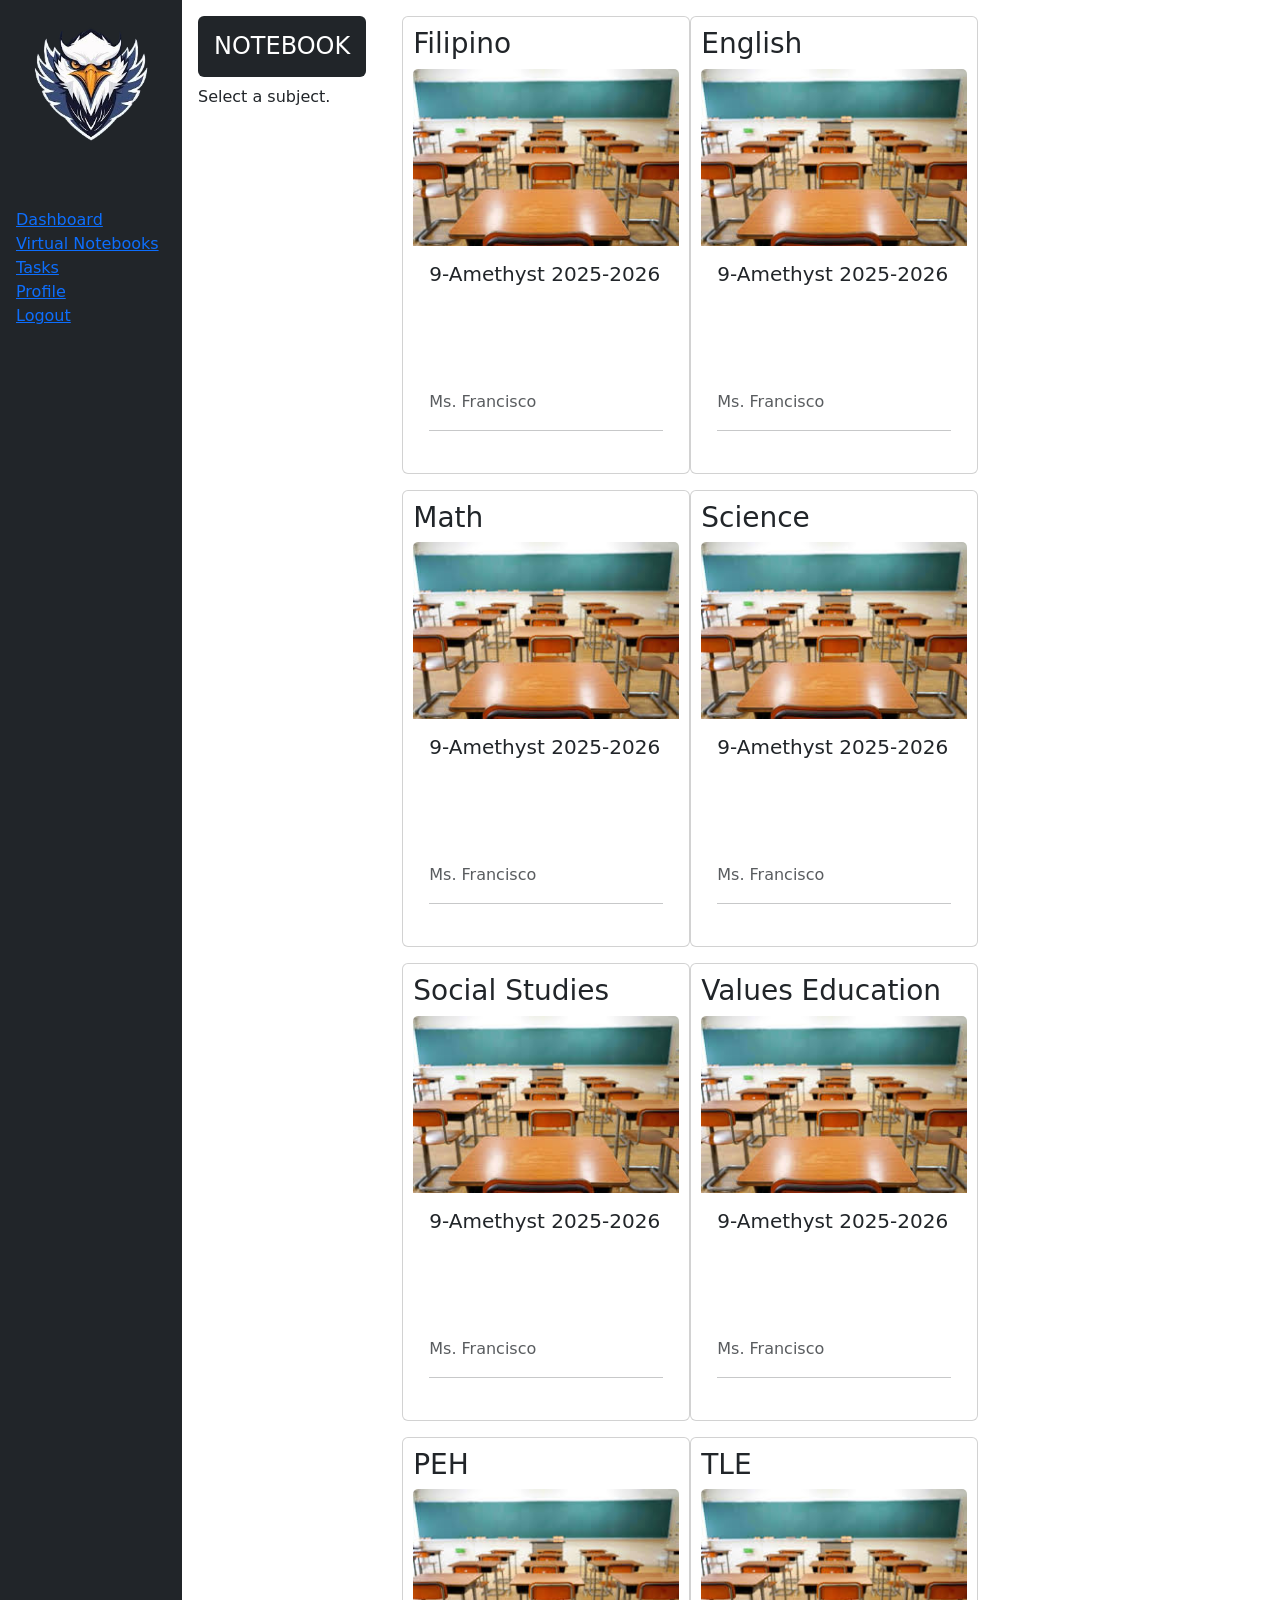
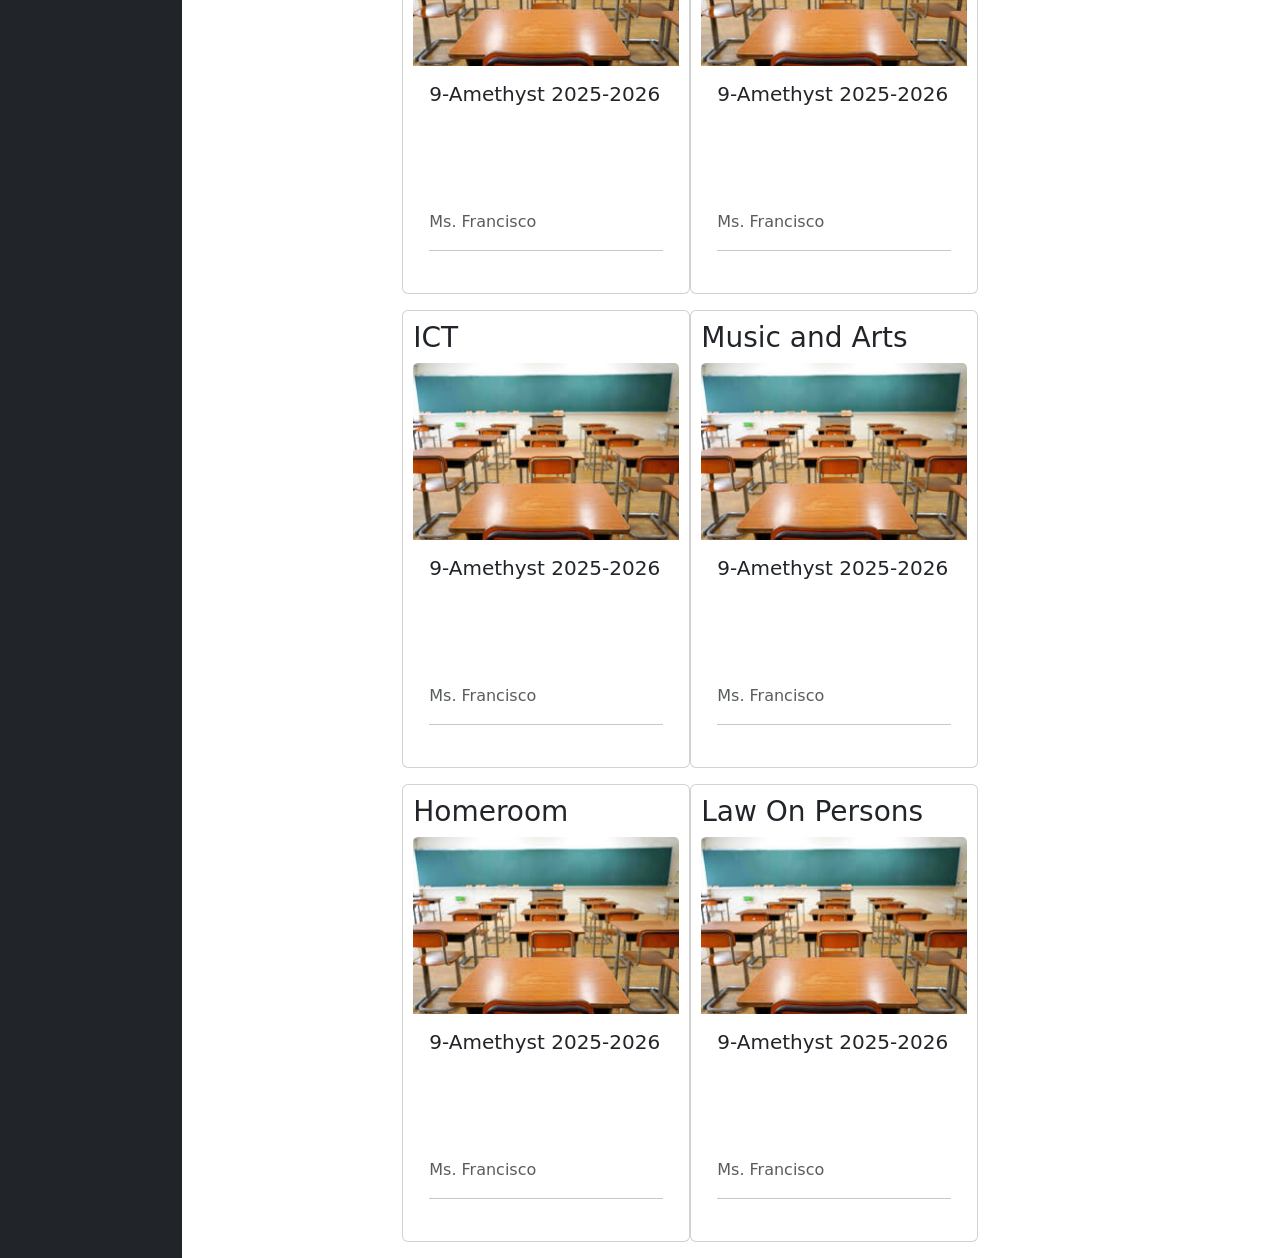
==== index.html @ 0e99bbaf "Update main" ====
<!DOCTYPE html>
<html lang="en">
<head>
    <meta charset="UTF-8">
    <meta name="viewport" content="width=device-width, initial-scale=1.0">
    <title>Q4 Skills Test</title>

    <!-- BOOTSTRAP -->
    <link href="https://cdn.jsdelivr.net/npm/bootstrap@5.3.3/dist/css/bootstrap.min.css" rel="stylesheet">
    <script src="https://cdn.jsdelivr.net/npm/bootstrap@5.3.3/dist/js/bootstrap.bundle.min.js"></script>

</head>
<body>
    <div class="d-flex align-items-stretch">
        
       <div class="d-flex align-items-stretch float" id="navleft">

        <!--NAVIGATION-->
        <div class="nav p-3 bg-dark flex-column">
            <div class="menu1">
            <a href=""><img src="eagle.png" alt="logo" width="150px"></a>
            </div>
            <br>
            <div class="menu">
            <ul class="nav flex-column p-3 text-white"></ul>
                <li><a href="nav-item">Dashboard</a></li>
                <li><a href="notebook.html">Virtual Notebooks</a></li>
                <li><a href="nav-item">Tasks</a></li>
                <li><a href="nav-item">Profile</a></li>
                <li><a href="login.html">Logout</a></li>
            </ul>
        </div>
        </div>

        <!-- COLUMN 2: NOTEBOOK -->
         <div class="vn p-3">
            <h4 class="bg-dark text-white rounded p-3">NOTEBOOK</h4>
            <p>Select a subject.</p>
        </div>

         <!-- COLUMN : INDIVIDUAL VN -->
        <div class="indiv-vn p-3 align-items-stretch float">
            <div class="container-fluid">
                <div class="row g-3">
            <div class="card" style="width: 18rem; padding: 10px;">
                <h3>Filipino</h3>
                <img src="desk.jpg" class="card-img-top" alt="photo">
                <div class="card-body">
                    <h5>9-Amethyst 2025-2026</h5>
                <br>
                <br>
                  <p class="text-muted mt-5">Ms. Francisco</p>
                  <hr>
                </div>
              </div>
            <div class="card" style="width: 18rem; padding: 10px;">
                <h3>English</h3>
                <img src="desk.jpg" class="card-img-top" alt="photo">
                <div class="card-body">
                    <h5>9-Amethyst 2025-2026</h5>
                <br>
                <br>
                  <p class="text-muted mt-5">Ms. Francisco</p>
                  <hr>
                </div>
              </div>
            <div class="card" style="width: 18rem; padding: 10px;">
                <h3>Math</h3>
                <img src="desk.jpg" class="card-img-top" alt="photo">
                <div class="card-body">
                    <h5>9-Amethyst 2025-2026</h5>
                <br>
                <br>
                  <p class="text-muted mt-5">Ms. Francisco</p>
                  <hr>
                </div>
              </div>
              <div class="card" style="width: 18rem; padding: 10px;">
                <h3>Science</h3>
                <img src="desk.jpg" class="card-img-top" alt="photo">
                <div class="card-body">
                    <h5>9-Amethyst 2025-2026</h5>
                <br>
                <br>
                  <p class="text-muted mt-5">Ms. Francisco</p>
                  <hr>
                </div>
            </div>
            <div class="card" style="width: 18rem; padding: 10px;">
                <h3>Social Studies</h3>
                <img src="desk.jpg" class="card-img-top" alt="photo">
                <div class="card-body">
                    <h5>9-Amethyst 2025-2026</h5>
                <br>
                <br>
                  <p class="text-muted mt-5">Ms. Francisco</p>
                  <hr>
                </div>
            </div>
            <div class="card" style="width: 18rem; padding: 10px;">
                <h3>Values Education</h3>
                <img src="desk.jpg" class="card-img-top" alt="photo">
                <div class="card-body">
                    <h5>9-Amethyst 2025-2026</h5>
                <br>
                <br>
                  <p class="text-muted mt-5">Ms. Francisco</p>
                  <hr>
                </div>
            </div>
            <div class="card" style="width: 18rem; padding: 10px;">
                <h3>PEH</h3>
                <img src="desk.jpg" class="card-img-top" alt="photo">
                <div class="card-body">
                    <h5>9-Amethyst 2025-2026</h5>
                <br>
                <br>
                  <p class="text-muted mt-5">Ms. Francisco</p>
                  <hr>
                </div>
            </div>
            <div class="card" style="width: 18rem; padding: 10px;">
                <h3>TLE</h3>
                <img src="desk.jpg" class="card-img-top" alt="photo">
                <div class="card-body">
                    <h5>9-Amethyst 2025-2026</h5>
                <br>
                <br>
                  <p class="text-muted mt-5">Ms. Francisco</p>
                  <hr>
                </div>
            </div>
            <div class="card" style="width: 18rem; padding: 10px;">
                <h3>ICT</h3>
                <img src="desk.jpg" class="card-img-top" alt="photo">
                <div class="card-body">
                    <h5>9-Amethyst 2025-2026</h5>
                <br>
                <br>
                  <p class="text-muted mt-5">Ms. Francisco</p>
                  <hr>
                </div>
            </div>
            <div class="card" style="width: 18rem; padding: 10px;">
                <h3>Music and Arts</h3>
                <img src="desk.jpg" class="card-img-top" alt="photo">
                <div class="card-body">
                    <h5>9-Amethyst 2025-2026</h5>
                <br>
                <br>
                  <p class="text-muted mt-5">Ms. Francisco</p>
                  <hr>
                </div>
            </div>
            <div class="card" style="width: 18rem; padding: 10px;">
                <h3>Homeroom</h3>
                <img src="desk.jpg" class="card-img-top" alt="photo">
                <div class="card-body">
                    <h5>9-Amethyst 2025-2026</h5>
                <br>
                <br>
                  <p class="text-muted mt-5">Ms. Francisco</p>
                  <hr>
                </div>
            </div>
            <div class="card" style="width: 18rem; padding: 10px;">
                <h3>Law On Persons</h3>
                <img src="desk.jpg" class="card-img-top" alt="photo">
                <div class="card-body">
                    <h5>9-Amethyst 2025-2026</h5>
                <br>
                <br>
                  <p class="text-muted mt-5">Ms. Francisco</p>
                  <hr>
                </div>
            </div>
        
        <script src="main.js"></script>

</body>
</html>
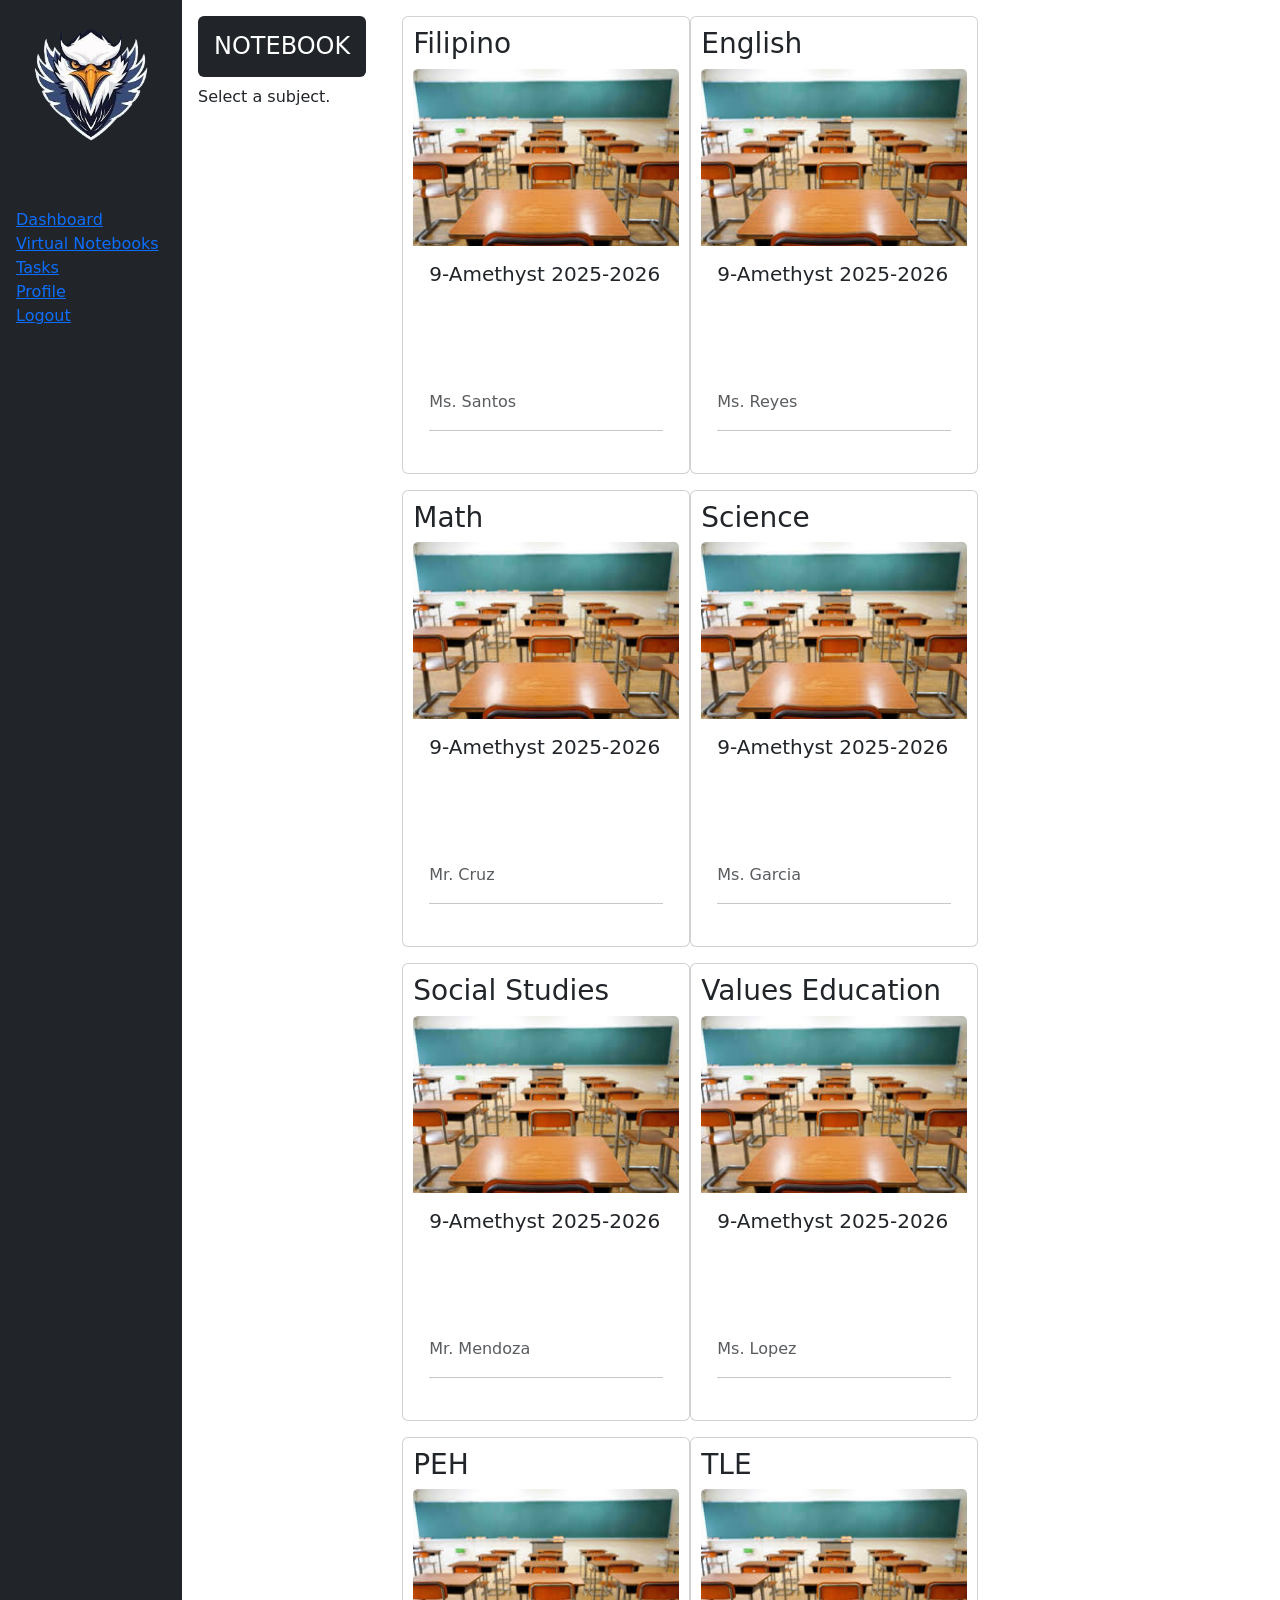
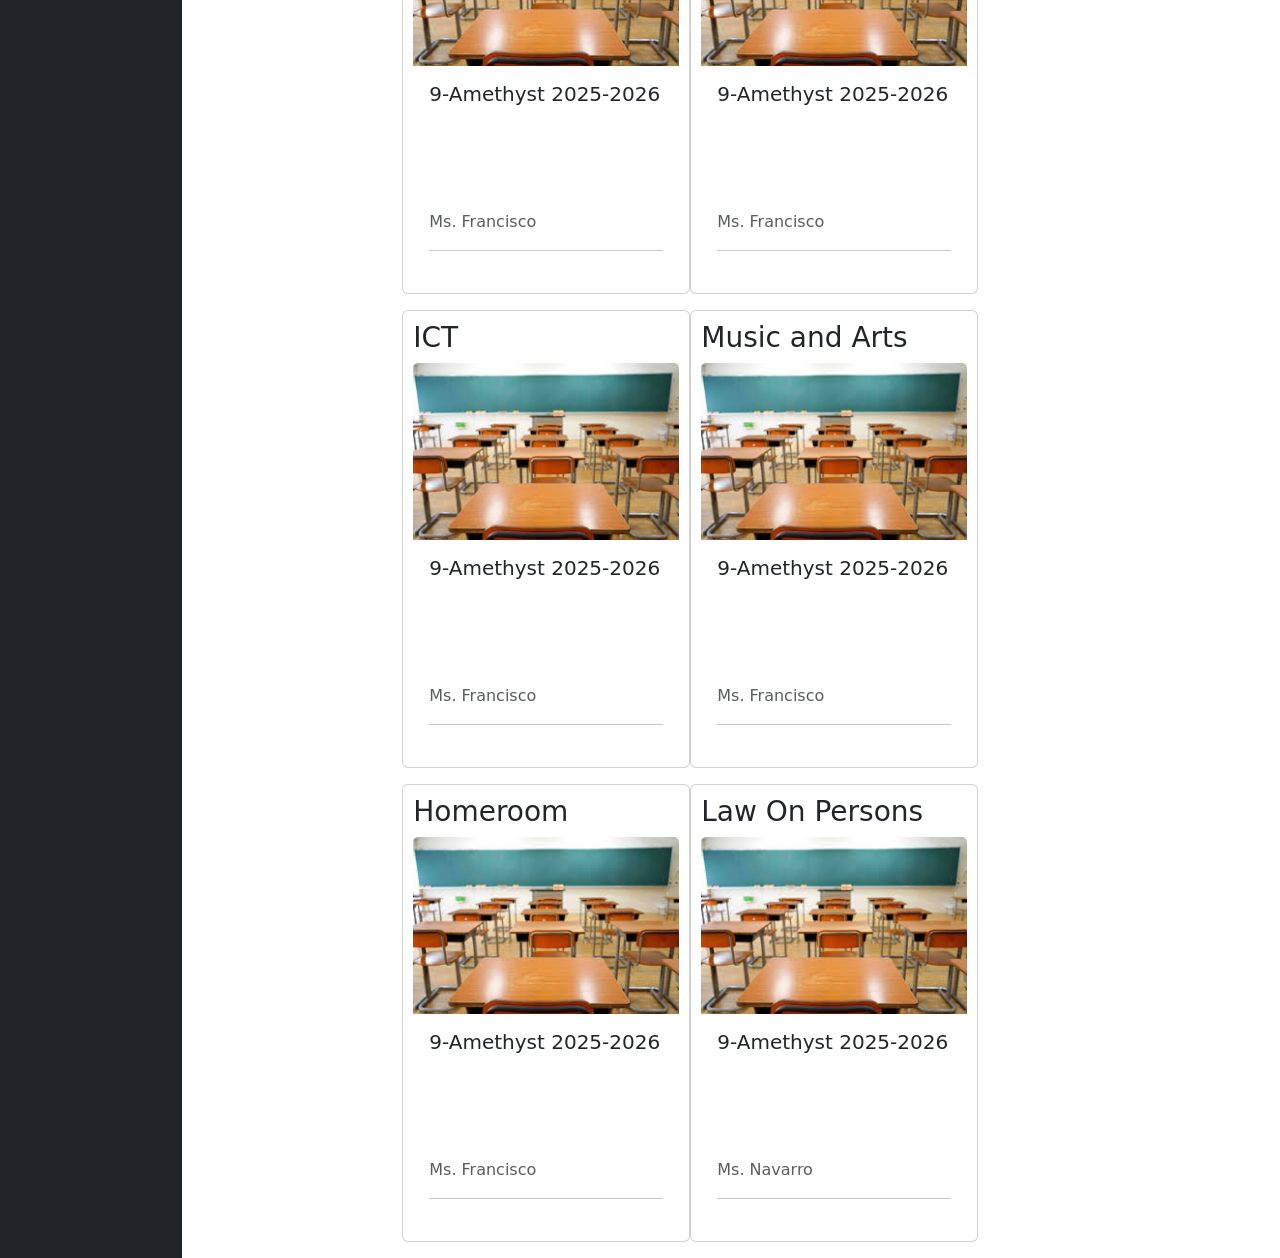
==== commit 17332615: "Update teacher names in index.html" ====
--- a/index.html
+++ b/index.html
@@ -49,7 +49,7 @@
                     <h5>9-Amethyst 2025-2026</h5>
                 <br>
                 <br>
-                  <p class="text-muted mt-5">Ms. Francisco</p>
+                  <p class="text-muted mt-5">Ms. Santos</p>
                   <hr>
                 </div>
               </div>
@@ -60,7 +60,7 @@
                     <h5>9-Amethyst 2025-2026</h5>
                 <br>
                 <br>
-                  <p class="text-muted mt-5">Ms. Francisco</p>
+                  <p class="text-muted mt-5">Ms. Reyes</p>
                   <hr>
                 </div>
               </div>
@@ -71,7 +71,7 @@
                     <h5>9-Amethyst 2025-2026</h5>
                 <br>
                 <br>
-                  <p class="text-muted mt-5">Ms. Francisco</p>
+                  <p class="text-muted mt-5">Mr. Cruz</p>
                   <hr>
                 </div>
               </div>
@@ -82,7 +82,7 @@
                     <h5>9-Amethyst 2025-2026</h5>
                 <br>
                 <br>
-                  <p class="text-muted mt-5">Ms. Francisco</p>
+                  <p class="text-muted mt-5">Ms. Garcia</p>
                   <hr>
                 </div>
             </div>
@@ -93,7 +93,7 @@
                     <h5>9-Amethyst 2025-2026</h5>
                 <br>
                 <br>
-                  <p class="text-muted mt-5">Ms. Francisco</p>
+                  <p class="text-muted mt-5">Mr. Mendoza</p>
                   <hr>
                 </div>
             </div>
@@ -104,7 +104,7 @@
                     <h5>9-Amethyst 2025-2026</h5>
                 <br>
                 <br>
-                  <p class="text-muted mt-5">Ms. Francisco</p>
+                  <p class="text-muted mt-5">Ms. Lopez</p>
                   <hr>
                 </div>
             </div>
@@ -170,7 +170,7 @@
                     <h5>9-Amethyst 2025-2026</h5>
                 <br>
                 <br>
-                  <p class="text-muted mt-5">Ms. Francisco</p>
+                  <p class="text-muted mt-5">Ms. Navarro</p>
                   <hr>
                 </div>
             </div>
@@ -178,4 +178,4 @@
         <script src="main.js"></script>
 
 </body>
-</html>+</html>
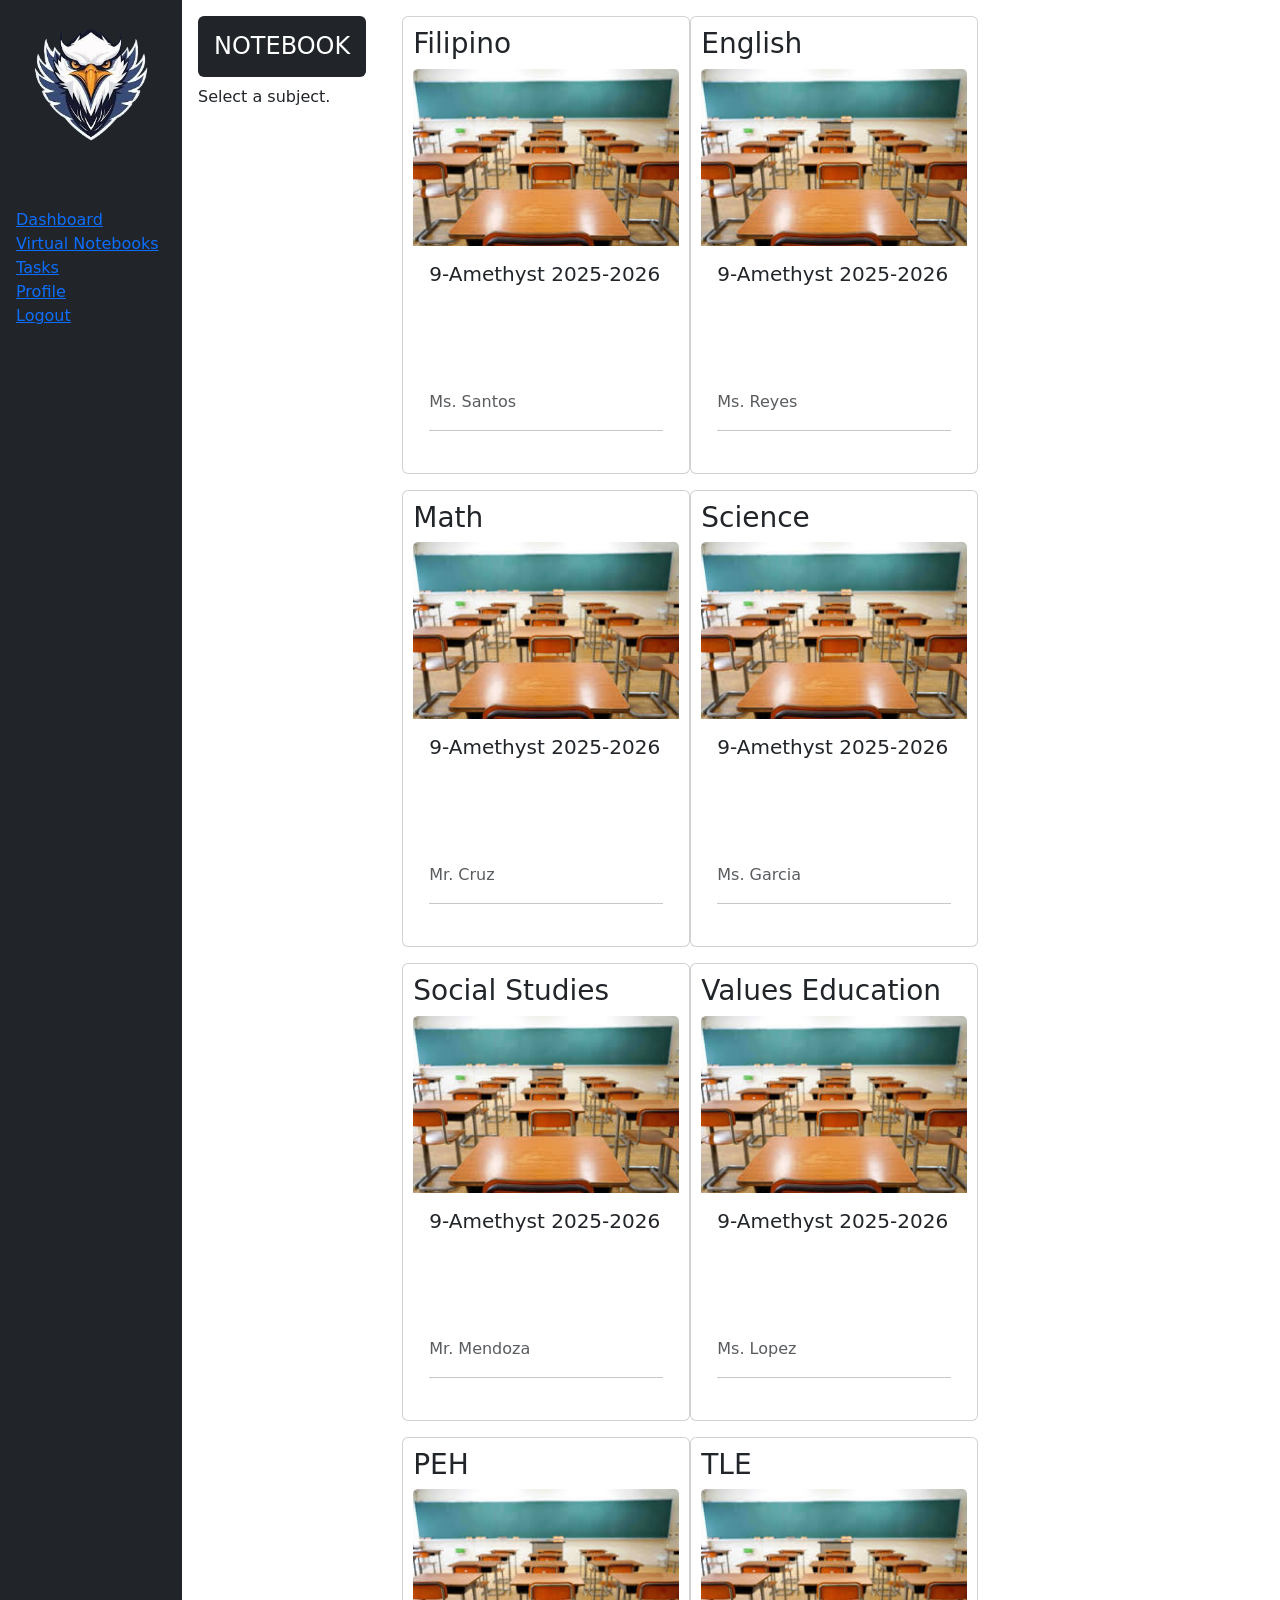
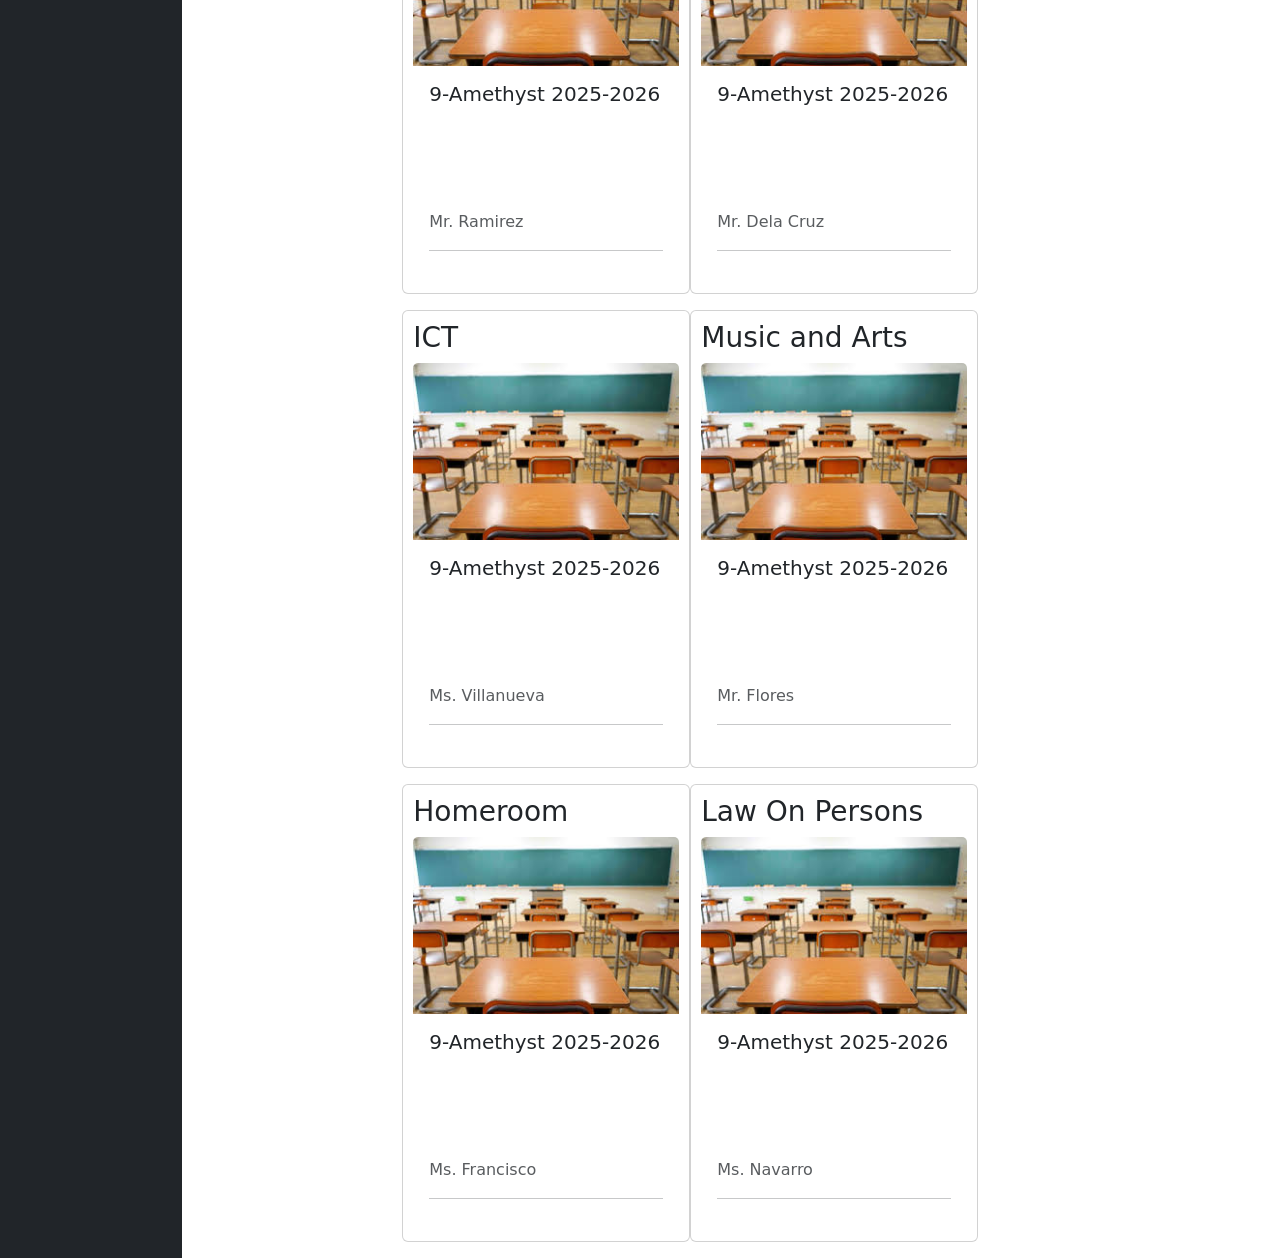
==== commit f705ab8f: "Update index.html" ====
--- a/index.html
+++ b/index.html
@@ -115,7 +115,7 @@
                     <h5>9-Amethyst 2025-2026</h5>
                 <br>
                 <br>
-                  <p class="text-muted mt-5">Ms. Francisco</p>
+                  <p class="text-muted mt-5">Mr. Ramirez</p>
                   <hr>
                 </div>
             </div>
@@ -126,7 +126,7 @@
                     <h5>9-Amethyst 2025-2026</h5>
                 <br>
                 <br>
-                  <p class="text-muted mt-5">Ms. Francisco</p>
+                  <p class="text-muted mt-5">Mr. Dela Cruz</p>
                   <hr>
                 </div>
             </div>
@@ -137,7 +137,7 @@
                     <h5>9-Amethyst 2025-2026</h5>
                 <br>
                 <br>
-                  <p class="text-muted mt-5">Ms. Francisco</p>
+                  <p class="text-muted mt-5">Ms. Villanueva</p>
                   <hr>
                 </div>
             </div>
@@ -148,7 +148,7 @@
                     <h5>9-Amethyst 2025-2026</h5>
                 <br>
                 <br>
-                  <p class="text-muted mt-5">Ms. Francisco</p>
+                  <p class="text-muted mt-5">Mr. Flores</p>
                   <hr>
                 </div>
             </div>
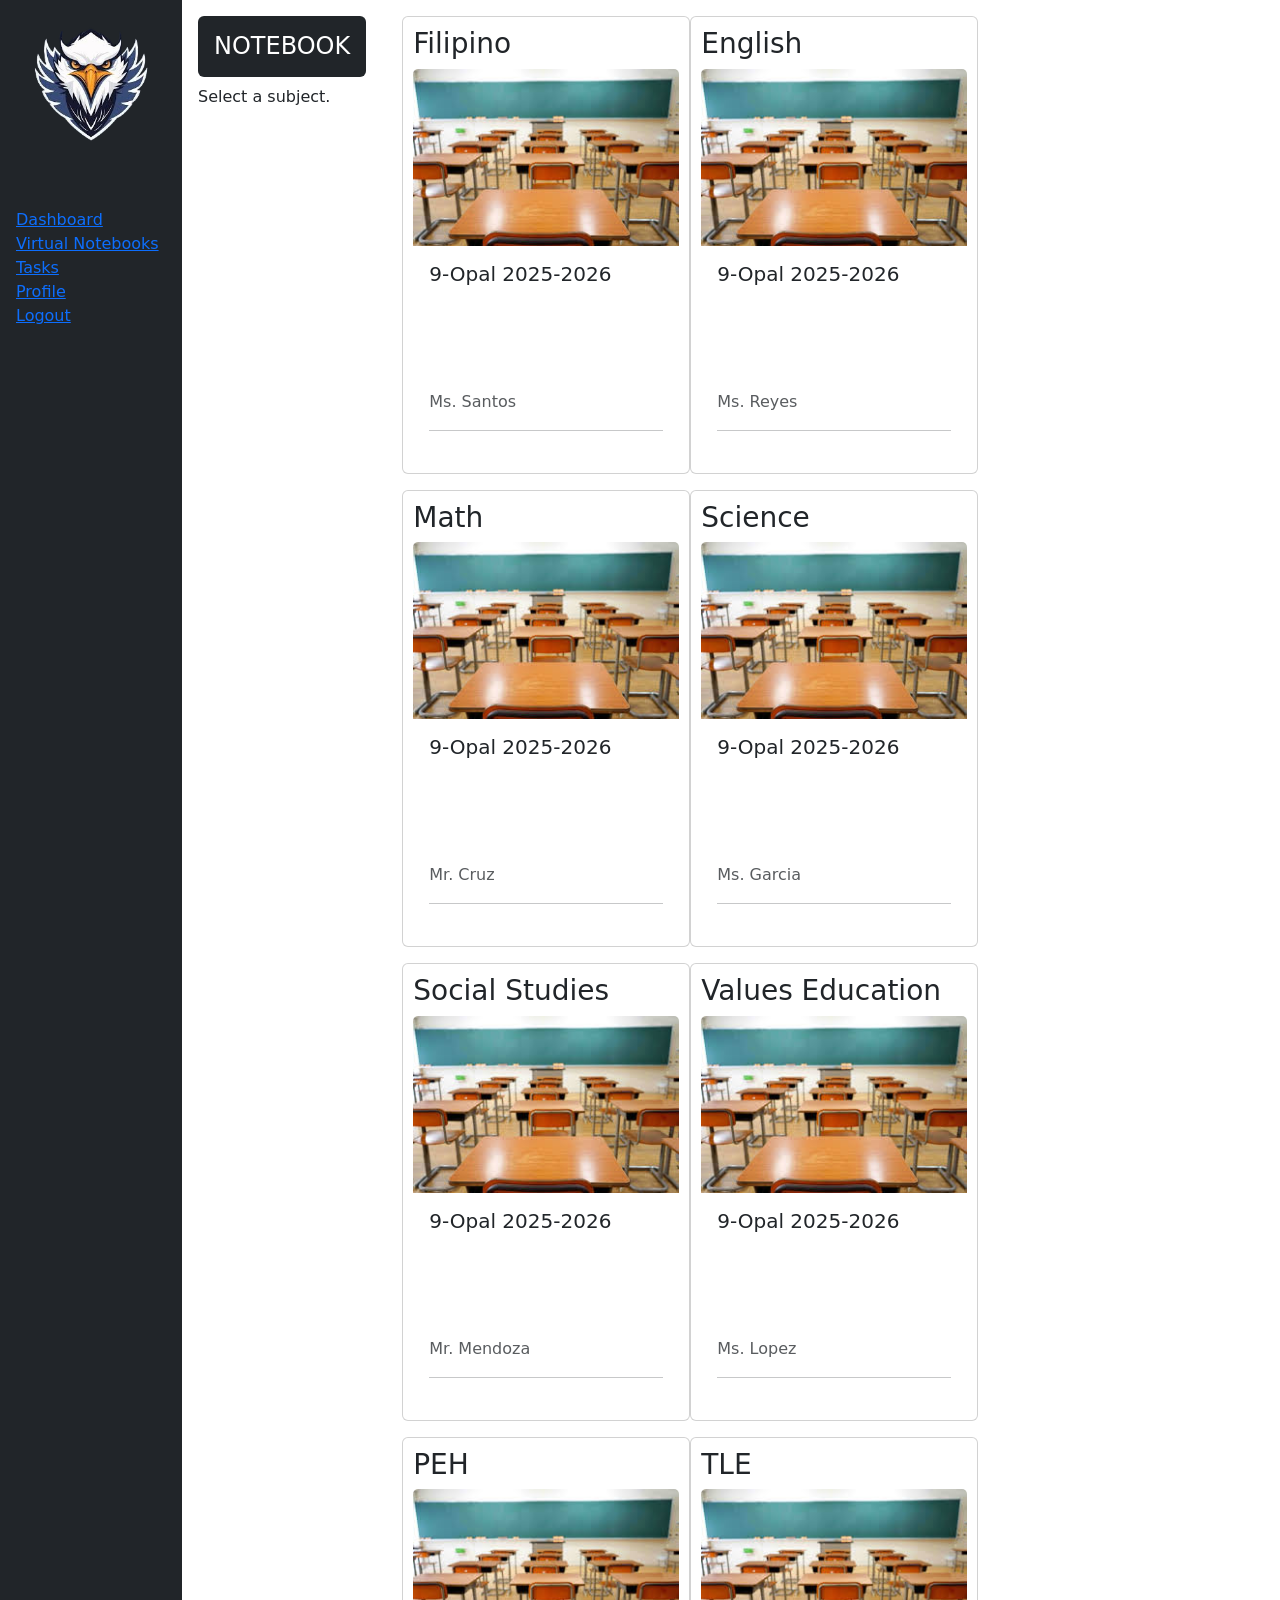
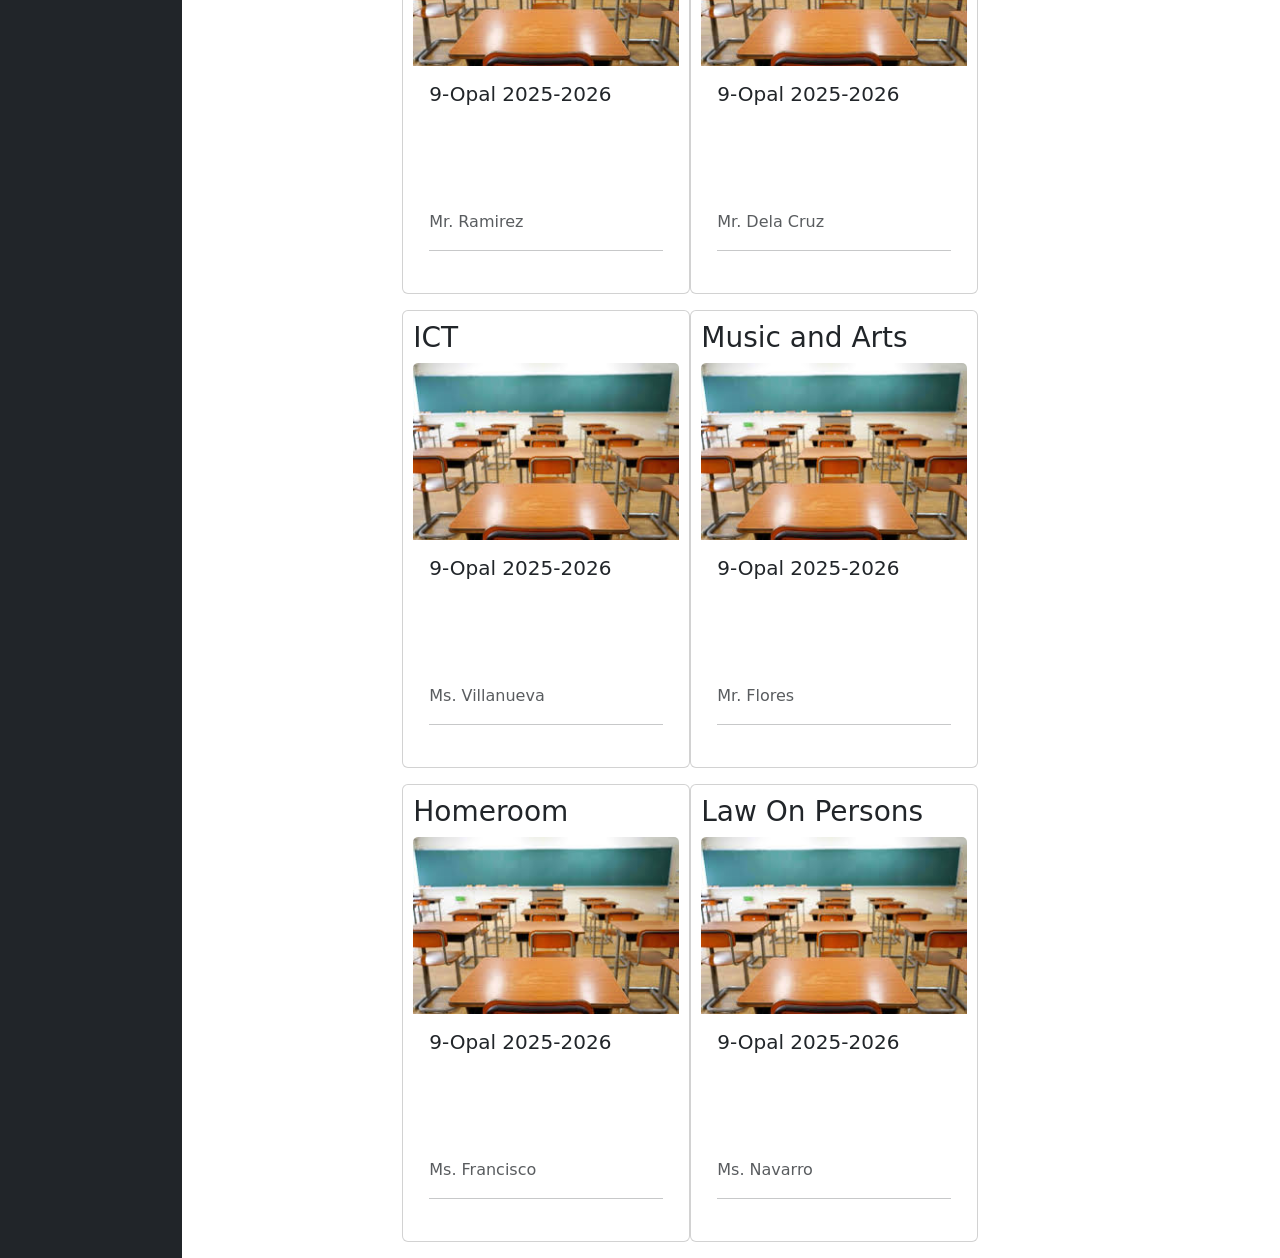
==== commit 6e18983e: "Update index.html" ====
--- a/index.html
+++ b/index.html
@@ -46,7 +46,7 @@
                 <h3>Filipino</h3>
                 <img src="desk.jpg" class="card-img-top" alt="photo">
                 <div class="card-body">
-                    <h5>9-Amethyst 2025-2026</h5>
+                    <h5>9-Opal 2025-2026</h5>
                 <br>
                 <br>
                   <p class="text-muted mt-5">Ms. Santos</p>
@@ -57,7 +57,7 @@
                 <h3>English</h3>
                 <img src="desk.jpg" class="card-img-top" alt="photo">
                 <div class="card-body">
-                    <h5>9-Amethyst 2025-2026</h5>
+                    <h5>9-Opal 2025-2026</h5>
                 <br>
                 <br>
                   <p class="text-muted mt-5">Ms. Reyes</p>
@@ -68,7 +68,7 @@
                 <h3>Math</h3>
                 <img src="desk.jpg" class="card-img-top" alt="photo">
                 <div class="card-body">
-                    <h5>9-Amethyst 2025-2026</h5>
+                    <h5>9-Opal 2025-2026</h5>
                 <br>
                 <br>
                   <p class="text-muted mt-5">Mr. Cruz</p>
@@ -79,7 +79,7 @@
                 <h3>Science</h3>
                 <img src="desk.jpg" class="card-img-top" alt="photo">
                 <div class="card-body">
-                    <h5>9-Amethyst 2025-2026</h5>
+                    <h5>9-Opal 2025-2026</h5>
                 <br>
                 <br>
                   <p class="text-muted mt-5">Ms. Garcia</p>
@@ -90,7 +90,7 @@
                 <h3>Social Studies</h3>
                 <img src="desk.jpg" class="card-img-top" alt="photo">
                 <div class="card-body">
-                    <h5>9-Amethyst 2025-2026</h5>
+                    <h5>9-Opal 2025-2026</h5>
                 <br>
                 <br>
                   <p class="text-muted mt-5">Mr. Mendoza</p>
@@ -101,7 +101,7 @@
                 <h3>Values Education</h3>
                 <img src="desk.jpg" class="card-img-top" alt="photo">
                 <div class="card-body">
-                    <h5>9-Amethyst 2025-2026</h5>
+                    <h5>9-Opal 2025-2026</h5>
                 <br>
                 <br>
                   <p class="text-muted mt-5">Ms. Lopez</p>
@@ -112,7 +112,7 @@
                 <h3>PEH</h3>
                 <img src="desk.jpg" class="card-img-top" alt="photo">
                 <div class="card-body">
-                    <h5>9-Amethyst 2025-2026</h5>
+                    <h5>9-Opal 2025-2026</h5>
                 <br>
                 <br>
                   <p class="text-muted mt-5">Mr. Ramirez</p>
@@ -123,7 +123,7 @@
                 <h3>TLE</h3>
                 <img src="desk.jpg" class="card-img-top" alt="photo">
                 <div class="card-body">
-                    <h5>9-Amethyst 2025-2026</h5>
+                    <h5>9-Opal 2025-2026</h5>
                 <br>
                 <br>
                   <p class="text-muted mt-5">Mr. Dela Cruz</p>
@@ -134,7 +134,7 @@
                 <h3>ICT</h3>
                 <img src="desk.jpg" class="card-img-top" alt="photo">
                 <div class="card-body">
-                    <h5>9-Amethyst 2025-2026</h5>
+                    <h5>9-Opal 2025-2026</h5>
                 <br>
                 <br>
                   <p class="text-muted mt-5">Ms. Villanueva</p>
@@ -145,7 +145,7 @@
                 <h3>Music and Arts</h3>
                 <img src="desk.jpg" class="card-img-top" alt="photo">
                 <div class="card-body">
-                    <h5>9-Amethyst 2025-2026</h5>
+                    <h5>9-Opal 2025-2026</h5>
                 <br>
                 <br>
                   <p class="text-muted mt-5">Mr. Flores</p>
@@ -156,7 +156,7 @@
                 <h3>Homeroom</h3>
                 <img src="desk.jpg" class="card-img-top" alt="photo">
                 <div class="card-body">
-                    <h5>9-Amethyst 2025-2026</h5>
+                    <h5>9-Opal 2025-2026</h5>
                 <br>
                 <br>
                   <p class="text-muted mt-5">Ms. Francisco</p>
@@ -167,7 +167,7 @@
                 <h3>Law On Persons</h3>
                 <img src="desk.jpg" class="card-img-top" alt="photo">
                 <div class="card-body">
-                    <h5>9-Amethyst 2025-2026</h5>
+                    <h5>9-Opal 2025-2026</h5>
                 <br>
                 <br>
                   <p class="text-muted mt-5">Ms. Navarro</p>
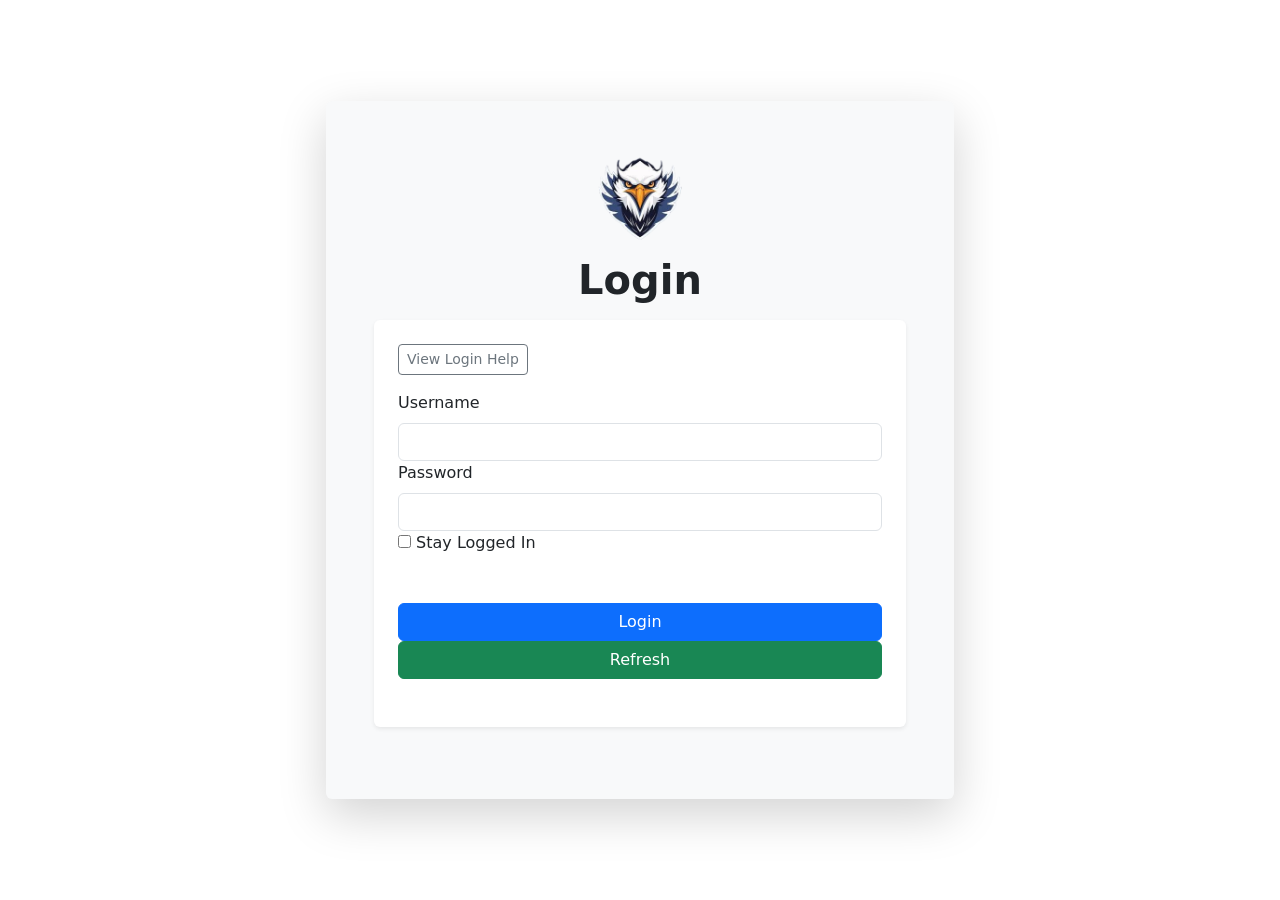
==== commit 70e8cffb: "Update index.html" ====
--- a/index.html
+++ b/index.html
@@ -5,176 +5,42 @@
     <meta name="viewport" content="width=device-width, initial-scale=1.0">
     <title>Q4 Skills Test</title>
 
+    <!-- CSS -->
+    <link rel="stylesheet" href="styles.css">
+
     <!-- BOOTSTRAP -->
     <link href="https://cdn.jsdelivr.net/npm/bootstrap@5.3.3/dist/css/bootstrap.min.css" rel="stylesheet">
     <script src="https://cdn.jsdelivr.net/npm/bootstrap@5.3.3/dist/js/bootstrap.bundle.min.js"></script>
 
 </head>
 <body>
-    <div class="d-flex align-items-stretch">
-        
-       <div class="d-flex align-items-stretch float" id="navleft">
+    <div class="container-fluid d-flex justify-content-center align-items-center min-vh-100">
+        <div class="container p-5 my-5 text-dark shadow-lg rounded w-50 bg-light">
+            <div class="text-center mb-3">
+                <img src="eagle.png" alt="Logo" width="110">
+                <h1 class="mt-2"><strong>Login</strong></h1>
+            </div>
+            <div class="bg-white p-4 rounded mb-4 shadow-sm">
+            <details ontoggle="alert('TEST CREDENTIALS: \nUser: RMag \nPass:RSAM30')">
+        <summary class="btn btn-sm btn-outline-secondary mb-3">View Login Help</summary>
+        <p class="small text-muted">Enter the credentials shown in the alert box.</p>
+        </details>
+    <form>
+        <label class="form-label" for="user">Username</label>
+        <input type="text" class="form-control" id="user">
+        <label class="form-label" for="user">Password</label>
+        <input type="password" class="form-control" id="pass">
+    </form>
+    <input type="checkbox" name="login" value="login">
+    <label>Stay Logged In</label><br>
+    <br>
+    <br>
 
-        <!--NAVIGATION-->
-        <div class="nav p-3 bg-dark flex-column">
-            <div class="menu1">
-            <a href=""><img src="eagle.png" alt="logo" width="150px"></a>
-            </div>
-            <br>
-            <div class="menu">
-            <ul class="nav flex-column p-3 text-white"></ul>
-                <li><a href="nav-item">Dashboard</a></li>
-                <li><a href="notebook.html">Virtual Notebooks</a></li>
-                <li><a href="nav-item">Tasks</a></li>
-                <li><a href="nav-item">Profile</a></li>
-                <li><a href="login.html">Logout</a></li>
-            </ul>
-        </div>
-        </div>
+    <button type="submit" class="btn btn-primary" onclick="checkUser()">Login</button>
+    <button type="button" class="btn btn-success" onclick="window.location.reload()">Refresh</button>
+    <br>
+    <br>
 
-        <!-- COLUMN 2: NOTEBOOK -->
-         <div class="vn p-3">
-            <h4 class="bg-dark text-white rounded p-3">NOTEBOOK</h4>
-            <p>Select a subject.</p>
-        </div>
-
-         <!-- COLUMN : INDIVIDUAL VN -->
-        <div class="indiv-vn p-3 align-items-stretch float">
-            <div class="container-fluid">
-                <div class="row g-3">
-            <div class="card" style="width: 18rem; padding: 10px;">
-                <h3>Filipino</h3>
-                <img src="desk.jpg" class="card-img-top" alt="photo">
-                <div class="card-body">
-                    <h5>9-Opal 2025-2026</h5>
-                <br>
-                <br>
-                  <p class="text-muted mt-5">Ms. Santos</p>
-                  <hr>
-                </div>
-              </div>
-            <div class="card" style="width: 18rem; padding: 10px;">
-                <h3>English</h3>
-                <img src="desk.jpg" class="card-img-top" alt="photo">
-                <div class="card-body">
-                    <h5>9-Opal 2025-2026</h5>
-                <br>
-                <br>
-                  <p class="text-muted mt-5">Ms. Reyes</p>
-                  <hr>
-                </div>
-              </div>
-            <div class="card" style="width: 18rem; padding: 10px;">
-                <h3>Math</h3>
-                <img src="desk.jpg" class="card-img-top" alt="photo">
-                <div class="card-body">
-                    <h5>9-Opal 2025-2026</h5>
-                <br>
-                <br>
-                  <p class="text-muted mt-5">Mr. Cruz</p>
-                  <hr>
-                </div>
-              </div>
-              <div class="card" style="width: 18rem; padding: 10px;">
-                <h3>Science</h3>
-                <img src="desk.jpg" class="card-img-top" alt="photo">
-                <div class="card-body">
-                    <h5>9-Opal 2025-2026</h5>
-                <br>
-                <br>
-                  <p class="text-muted mt-5">Ms. Garcia</p>
-                  <hr>
-                </div>
-            </div>
-            <div class="card" style="width: 18rem; padding: 10px;">
-                <h3>Social Studies</h3>
-                <img src="desk.jpg" class="card-img-top" alt="photo">
-                <div class="card-body">
-                    <h5>9-Opal 2025-2026</h5>
-                <br>
-                <br>
-                  <p class="text-muted mt-5">Mr. Mendoza</p>
-                  <hr>
-                </div>
-            </div>
-            <div class="card" style="width: 18rem; padding: 10px;">
-                <h3>Values Education</h3>
-                <img src="desk.jpg" class="card-img-top" alt="photo">
-                <div class="card-body">
-                    <h5>9-Opal 2025-2026</h5>
-                <br>
-                <br>
-                  <p class="text-muted mt-5">Ms. Lopez</p>
-                  <hr>
-                </div>
-            </div>
-            <div class="card" style="width: 18rem; padding: 10px;">
-                <h3>PEH</h3>
-                <img src="desk.jpg" class="card-img-top" alt="photo">
-                <div class="card-body">
-                    <h5>9-Opal 2025-2026</h5>
-                <br>
-                <br>
-                  <p class="text-muted mt-5">Mr. Ramirez</p>
-                  <hr>
-                </div>
-            </div>
-            <div class="card" style="width: 18rem; padding: 10px;">
-                <h3>TLE</h3>
-                <img src="desk.jpg" class="card-img-top" alt="photo">
-                <div class="card-body">
-                    <h5>9-Opal 2025-2026</h5>
-                <br>
-                <br>
-                  <p class="text-muted mt-5">Mr. Dela Cruz</p>
-                  <hr>
-                </div>
-            </div>
-            <div class="card" style="width: 18rem; padding: 10px;">
-                <h3>ICT</h3>
-                <img src="desk.jpg" class="card-img-top" alt="photo">
-                <div class="card-body">
-                    <h5>9-Opal 2025-2026</h5>
-                <br>
-                <br>
-                  <p class="text-muted mt-5">Ms. Villanueva</p>
-                  <hr>
-                </div>
-            </div>
-            <div class="card" style="width: 18rem; padding: 10px;">
-                <h3>Music and Arts</h3>
-                <img src="desk.jpg" class="card-img-top" alt="photo">
-                <div class="card-body">
-                    <h5>9-Opal 2025-2026</h5>
-                <br>
-                <br>
-                  <p class="text-muted mt-5">Mr. Flores</p>
-                  <hr>
-                </div>
-            </div>
-            <div class="card" style="width: 18rem; padding: 10px;">
-                <h3>Homeroom</h3>
-                <img src="desk.jpg" class="card-img-top" alt="photo">
-                <div class="card-body">
-                    <h5>9-Opal 2025-2026</h5>
-                <br>
-                <br>
-                  <p class="text-muted mt-5">Ms. Francisco</p>
-                  <hr>
-                </div>
-            </div>
-            <div class="card" style="width: 18rem; padding: 10px;">
-                <h3>Law On Persons</h3>
-                <img src="desk.jpg" class="card-img-top" alt="photo">
-                <div class="card-body">
-                    <h5>9-Opal 2025-2026</h5>
-                <br>
-                <br>
-                  <p class="text-muted mt-5">Ms. Navarro</p>
-                  <hr>
-                </div>
-            </div>
-        
         <script src="main.js"></script>
 
 </body>
--- a/styles.css
+++ b/styles.css
@@ -0,0 +1,22 @@
+body {
+    background-color: #6f7291;
+    font-family: Arial, Helvetica, sans-serif;
+}
+.container{
+    margin: 80px auto;
+    background-color:#80868b;
+    padding: 20px;
+    border-radius: 15px;
+    width: 350px;
+
+}
+h1{
+    text-align: center;
+    margin-bottom: 15px;
+}
+
+button{
+    width: 100%;
+    margin-bottom: 10px;
+    border-radius: 10px;
+}
